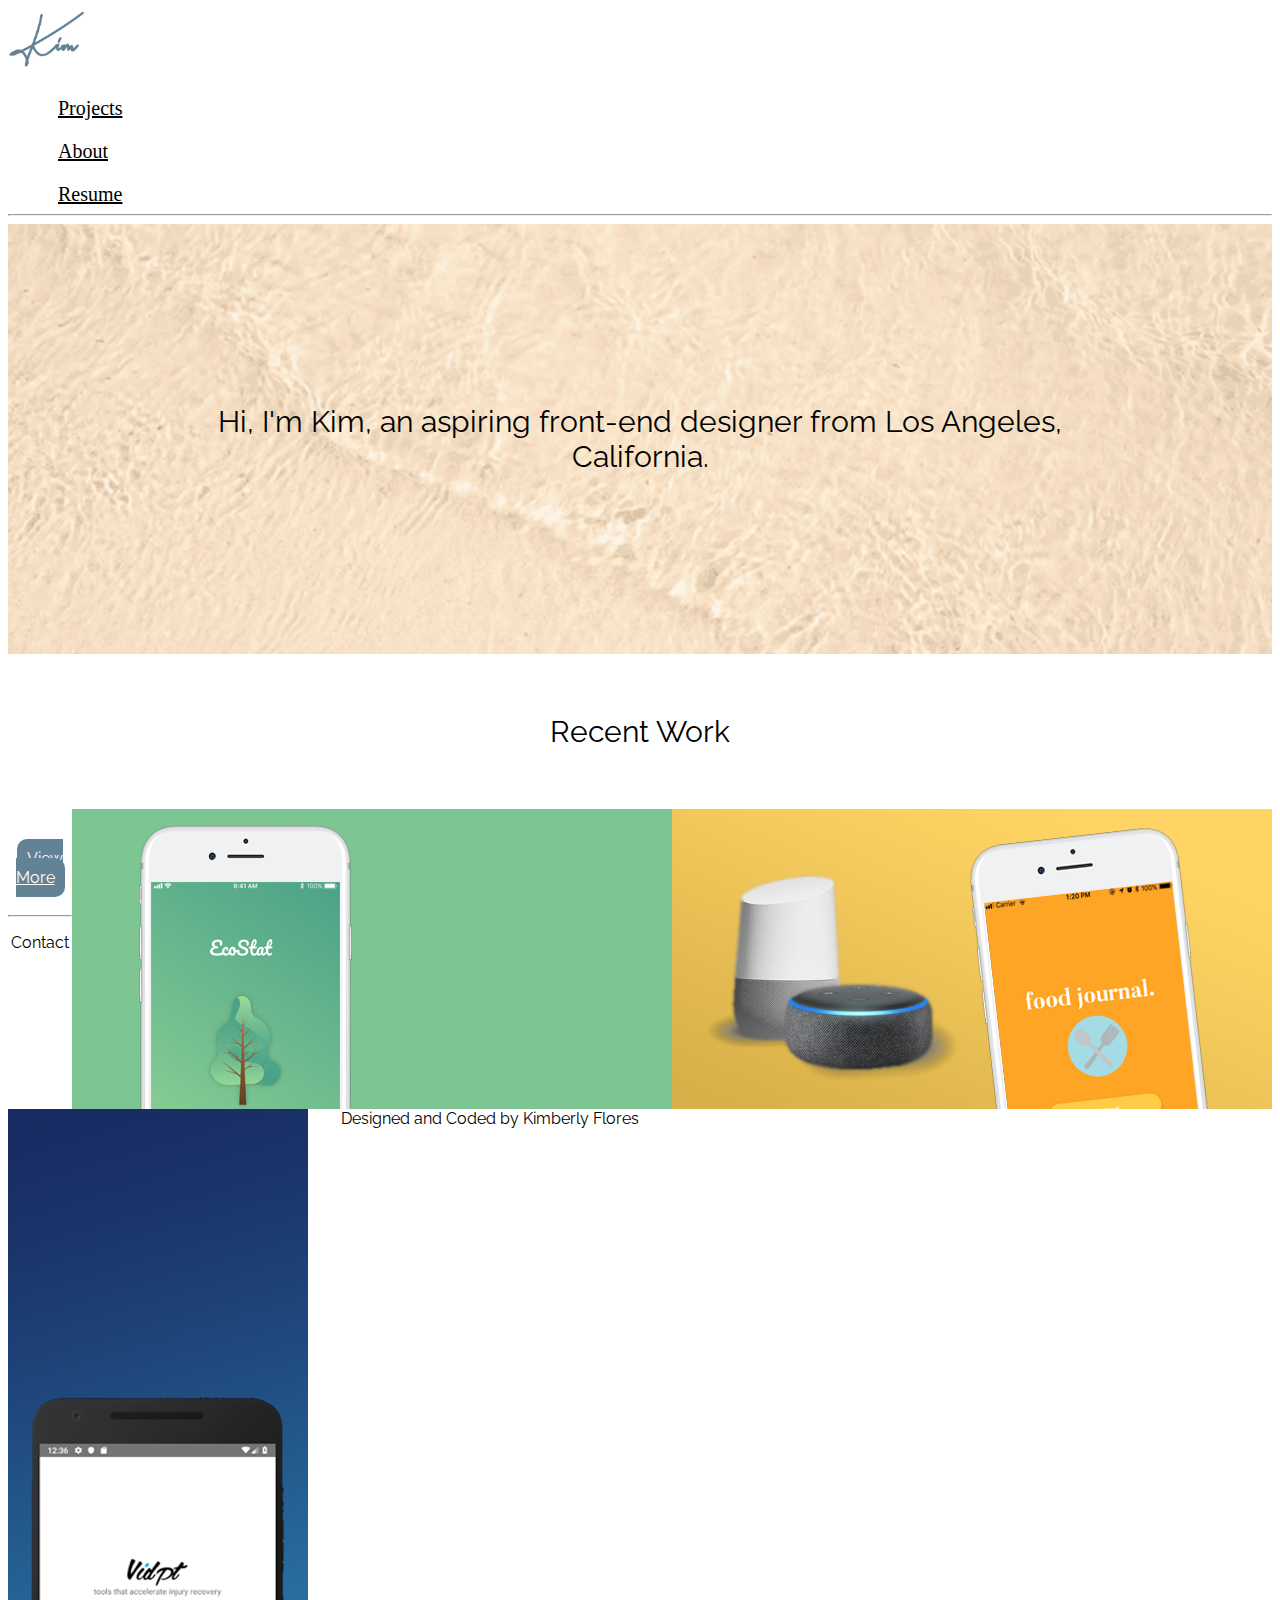
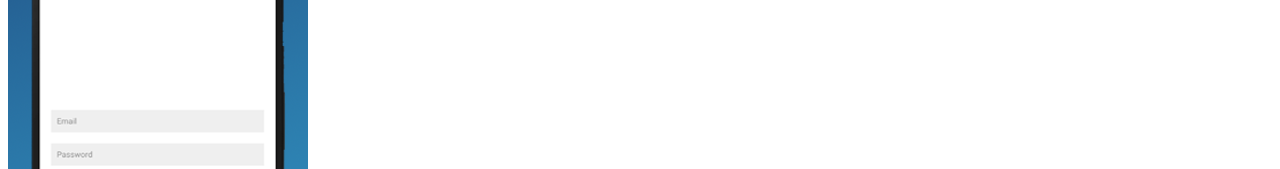
==== index.html @ 5ab600ab "ecostat images added" ====
<!DOCTYPE html>
<html>

  <head>
    <meta charset="utf-8">
    <meta name="author" content="Kimberly Flores">
    <meta name="description" content="A design portfolio">
    <link rel="stylesheet" type="text/css" href="test.css" />

    <!--icons-->
    <link rel="stylesheet" href="https://use.fontawesome.com/releases/v5.8.1/css/all.css" integrity="sha384-50oBUHEmvpQ+1lW4y57PTFmhCaXp0ML5d60M1M7uH2+nqUivzIebhndOJK28anvf" crossorigin="anonymous">

    <link rel="shortcut icon" href="assests\icon.ico" type="image/x-icon" />

     <!--BootStrap-->
     <meta name="viewport" content="width=device-width, initial-scale=1">
     <link rel="stylesheet" href="https://stackpath.bootstrapcdn.com/bootstrap/4.1.3/css/bootstrap.min.css" integrity="sha384-MCw98/SFnGE8fJT3GXwEOngsV7Zt27NXFoaoApmYm81iuXoPkFOJwJ8ERdknLPMO" crossorigin="anonymous">

     <script src="https://code.jquery.com/jquery-3.3.1.slim.min.js" integrity="sha384-q8i/X+965DzO0rT7abK41JStQIAqVgRVzpbzo5smXKp4YfRvH+8abtTE1Pi6jizo" crossorigin="anonymous"></script>
     <script src="https://cdnjs.cloudflare.com/ajax/libs/popper.js/1.14.3/umd/popper.min.js" integrity="sha384-ZMP7rVo3mIykV+2+9J3UJ46jBk0WLaUAdn689aCwoqbBJiSnjAK/l8WvCWPIPm49" crossorigin="anonymous"></script>
     <script src="https://stackpath.bootstrapcdn.com/bootstrap/4.1.3/js/bootstrap.min.js" integrity="sha384-ChfqqxuZUCnJSK3+MXmPNIyE6ZbWh2IMqE241rYiqJxyMiZ6OW/JmZQ5stwEULTy" crossorigin="anonymous"></script>

     <!--End BootStrap-->

     <script src="test.js"></script>

     <!--fonts-->
     <link href="https://fonts.googleapis.com/css?family=Raleway&display=swap" rel="stylesheet">

    <title>Kimberly Flores</title>
  </head>

  <!--small screen-->
    <nav class="navigation-bar" id="navigation-small">
      <div class="container-fluid">
          <div class="row">
            <div class="col">
              <a href="index.html"><img src="logo.png" height="65"></a>
            </div>

  <!--https://www.w3schools.com/howto/howto_js_dropdown.asp-->
            <div class="dropdown">
            <i class="fas fa-bars dropbtn" id="menu" onclick="myFunction()"></i>
            <div id="myDropdown" class="dropdown-content">
              <a href="projects.html">Projects</a>
              <a href="test.html">About</a>
              <a href="assests\Resume2019.pdf">Resume</a>
            </div>
          </div>


          </div>
      </div>
    </nav>

<!--tablet laptop-->
    <nav class="navigation-bar" class="tablap-nav" id="homepage">
      <div class="container-fluid">
        <div class="row ">
          <div class="col-6 ">
            <a href="index.html"><img src="logo.png" height="65"></a>
          </div>
          <div class="col-2 links">
            <a href="projects.html" class="link">Projects</a>
          </div>
          <div class="col-2 links">
            <a href="test.html" class="link">About</a>
          </div>
          <div class="col-2 links">
            <a href="assests\Resume2019.pdf" class="link">Resume</a>
        </div>
      </div>
      <hr>
    </nav>


<!--small screen-->
  <body>
      <div class="container-fluid" id="body">
        <div class="row" id=Introduction>
          <div class="column-1">
            <p>Hi, I'm Kim, an aspiring front-end designer from Los Angeles, California.</p>
          </div>
        </div>

        <div class="row">
          <div class="column-1">
            <p class="recent">Recent Work</p>
          </div>
        </div>

      <!--food journal-->
      <div class="row">
        <div class="column-1">
          <center>
          <a href="workpages/foodjournal.html"><img src="assests/foodjournal.png" height="300" ></a>
          </center>
        </div>
        <div class="column-1 project">
          <center><p class="title">Food Journal</p><p class="role">App Design, Assistive Device Coding</p></center>
        </div>
      </div>
      <!--vidpt-->
      <div class="row">
        <div class="column-1">
          <center>
          <img src="assests/vidpt.png" height="300" >
          </center>
        </div>
        <div class="column-1 project">
          <center><p class="title">VidPT</p><p class="role">App Design and Development</p></center>
        </div>
      </div>
      <!--ecostat-->
      <div class="row">
        <div class="column-1">
          <center>
          <img src="assests/ecostat.png" height="300" >
        </center>
        </div>
        <div class="column-1 project">
          <center><p class="title">Eco Stat</p><p class="role">User Experience Research</p></center>
        </div>
      </div>

  <!--view more button-->
    <div id="viewsmall">
      <div class="row">
        <div class="column-1 view">
          <center><a href="projects.html" class="view-more">View More</a></center>
        </div>
      </div>
      <hr>
    </div>
    </div>



  <!--tablet and laptop size-->

    <div class="container-fluid" id="tablap">
      <div class="row" id=Introduction>
        <div class="col-12">
          <p>Hi, I'm Kim, an aspiring front-end designer from Los Angeles, California.</p>
        </div>
      </div>

      <div class="row">
        <div class="col-12">
          <center><p class="recent">Recent Work</p></center>
        </div>
      </div>

      <center>
      <div class="row">
        <div class="col-7 leftproj">
          <a href="workpages/foodjournal.html"><img class="fj img-fluid"src="assests/foodjournalbanner.png" align="right"></a>
          <a href="workpages/ecostat.html"><img class="img-fluid" src="assests/ecostatbanner.png" align="right"></a>
        </div>
        <div class="col-5">
          <a href="workpages/vidpt.html"><img class="img-fluid" src="assests/vidptbanner.png" align="left"></a>
        </div>
      </div>
    </center>
    </div>

    <div id="viewtablap">
    <div class="row view">
      <div class="col-12">
        <center><a href="projects.html" class="view-more">View More</a></center>
      </div>
    </div>

    <hr>
  </div>
  </body>

<!--contact info-->
  <footer>
    <div class="container-fluid" id="footer">
      <p id="contact">Contact</p>
      <!--icons-->
      <i class="fas fa-envelope fa-lg"></i>
      <a href="https://www.linkedin.com/in/kimberly-m-flores/"><i class="fab fa-linkedin fa-lg" ></i></a>
      <a href="https://github.com/kimberlyflrs"><i class="fab fa-github fa-lg" ></i></a>
      <p>Designed and Coded by Kimberly Flores</p>
  </div>
  </footer>

<!--have a scroll to the top button-->
</html>
---- test.css ----
@media (max-width: 575.98px) {
  .column-1{
    width: 100%
  }
  #about_pic{
    height: auto;
    width: 100%;
    max-width: 400px;

  }
  #footer, #body{
    text-align: center;
  }
  #tablap, #aboutpage, #homepage, #viewtablap, #tablapsize{
    display:none;
  }
  #menu{
    font-size: 35px;
  }

  #navigation-small{
    top: 0;
    background-color: rgba(255, 255, 255, 0.8);

  }

  i{
    color: #957362;
    padding: 10px;
  }

  /* Dropdown Button */
  .dropbtn {
    color: #957362;
    padding: 16px;
    cursor: pointer;
  }


  /* The container <div> - needed to position the dropdown content */
  .dropdown {
    position: relative;
    display: inline-block;
    float: right;
  }

  /* Dropdown Content (Hidden by Default) */
  .dropdown-content {
    display: none;
    position: absolute;
    background-color: #f1f1f1;
    min-width: 160px;
    box-shadow: 0px 8px 16px 0px rgba(0,0,0,0.2);
    right: 0;
    z-index: 1;
  }

  /* Links inside the dropdown */
  .dropdown-content a {
    color: black;
    padding: 12px 16px;
    text-decoration: none;
    display: block;
  }

  /* Change color of dropdown links on hover */
  /*.dropdown-content a:hover {background-color: #ddd}*/

  /* Show the dropdown menu (use JS to add this class to the .dropdown-content container when the user clicks on the dropdown button) */
  .show {display:block;}

  #banner{
    text-align: center;
    padding: 100px;
    font-size: 30px;
    background-image:url(assests/fjbanner.png);
    background-position: center;
    background-repeat: no-repeat;
    background-size:cover;
    font-family: 'Raleway', sans-serif;
  }

    #Introduction{
      text-align: center;
      padding: 100px;
      font-size: 30px;
      background-image:url(sand.gif);
      background-repeat: no-repeat;
      background-size:cover;
      font-family: 'Raleway', sans-serif;
    }

    .project{
      font-size: 20px;
      padding-bottom: 30px;
    }

    .title{
      font-size:20px;
      font-family: 'Raleway', sans-serif;
      padding-top: 5px;
    }

    .role{
      font-size: 15px;
    }

    p, .view-more, .recent, .role, #project_title {
      font-family: 'Raleway', sans-serif;
    }

    .view-more{
      background-color: #628395;
      border-radius: 10px;
      color: white;
      padding: 10px;
    }

  .recent{
    font-size: 25px;
    padding-left: 10px;
  }

  #contact{
    font-size: 20px;
  }

  #tester{ /*check what this is*/
    text-align: center;
    padding: 14px 16px;
  }

/*project info*/
  .bg{
    background-color: #fafcff;
  }

  #smallfj{
    padding:0px 25px;
  }

  #project_title{
    font-size: 30px;
  }

  #summary{
    font-style: italic;
    font-size: 20px;
  }

  .bold{
    font-weight: bold;
  }

  .proj-img{
    height: 200px;
    display: block;
    margin-left: auto;
    margin-right: auto;
  }

}



/*767.98*/
@media (min-width: 575.99px) {
  #about_pic{
    height: auto;
    width: 100%;
    max-width: 400px;
  }

  #footer,h1,h3,h4, #tablap-nav{
    text-align: center;
  }

  #menu, #body, #navigation-small, #viewsmall, #smallbody{
    display: none;
  }

  i{
    color: #957362;
    padding: 10px;
  }

  #aboutpage{
    padding-bottom: 40px;
  }
.links{
  padding-top: 20px;
}
  .about{
    padding: 50px;
  }

  a.link, .recent{
    padding-left: 50px;
    font-size: 20px;
    color: black;
  }



  #Introduction{
    text-align: center;
    padding: 150px;
    font-size: 30px;
    background-image:url(sand.gif);
    background-repeat: no-repeat;
    background-size:cover;
    font-family: 'Raleway', sans-serif;
  }

  #banner{
    text-align: center;
    padding: 150px;
    font-size: 30px;
    background-image:url(assests/fjbanner.png);
    background-position: center;
    background-repeat: no-repeat;
    background-size:cover;
    font-family: 'Raleway', sans-serif;
  }

.fj{
  padding-bottom: 60px;
}

.recent{
  font-size: 30px;
  font-family: 'Raleway', sans-serif;
  padding:30px;
}

.leftproj{
  padding-left: 20px;
}

.view-more{
  background-color: #628395;
  border-radius: 10px;
  color: white;
  padding: 10px;
}

.view{
  padding-top: 40px;
  padding-bottom: 20px;
}

.title{
  font-size:20px;
  font-family: 'Raleway', sans-serif;
  padding-top: 5px;
}

.role{
  font-size: 15px;
}

p, .view-more, .recent, .role {
  font-family: 'Raleway', sans-serif;
}

img.proimg:hover {
  opacity: 0.5;
  filter: alpha(opacity=50); /* For IE8 and earlier */
}

/*project info*/
  .bg{
    background-color: #fafcff;
  }

  #smallfj{
    padding:0px 120px;
  }

  #project_title{
    font-size: 30px;
  }

  #summary{
    font-style: italic;
    font-size: 20px;
  }

  .bold{
    font-weight: bold;
  }

  .proj-img{
    height: 500px;
    display: block;
    margin-left: auto;
    margin-right: auto;
    padding-bottom: 40px;
  }

}

/*
@media (min-width: 991.98px) {
  .column-1, .column-2{
    width: 50%
  }
  #about_pic{
    height: auto;
    width: 100%;
    max-width: 400px;
  }
}


@media (min-width: 1199.98px) {
  .column-1, .column-2{
    width: 50%
  }
}
*/
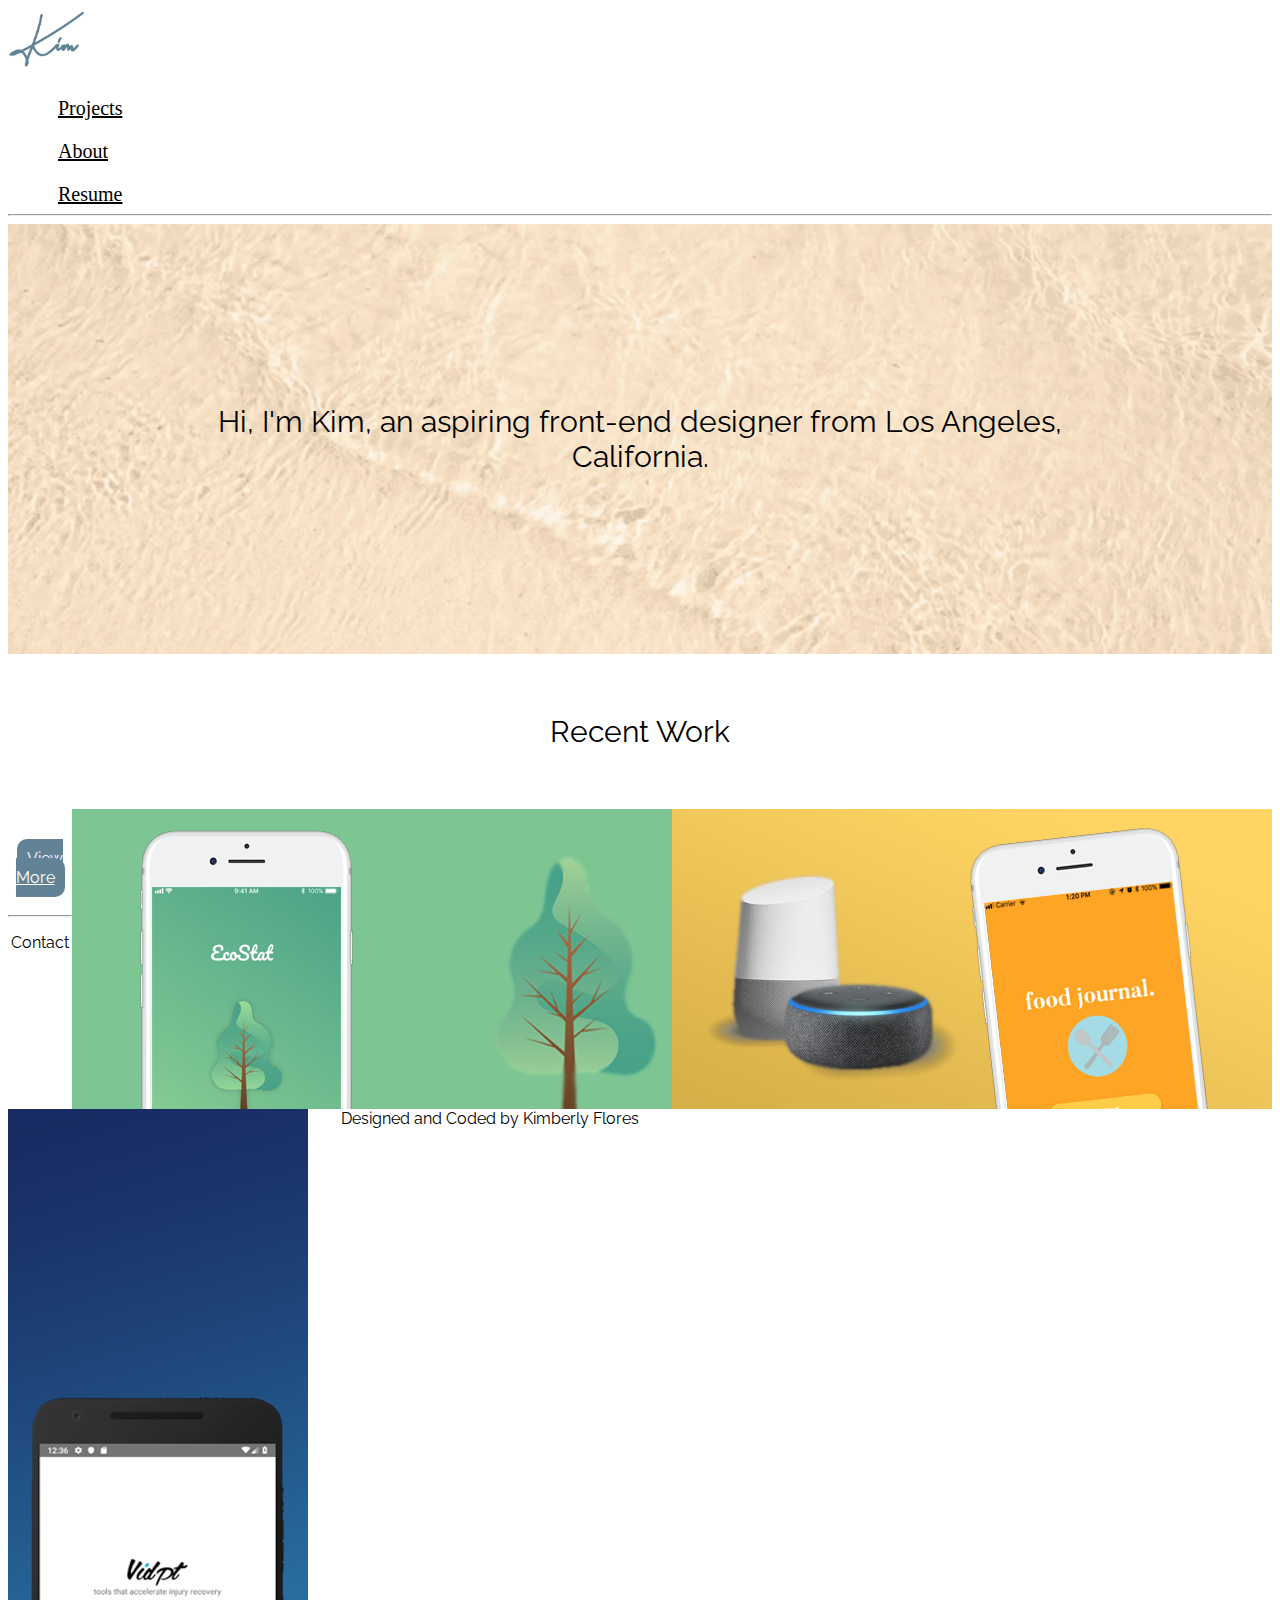
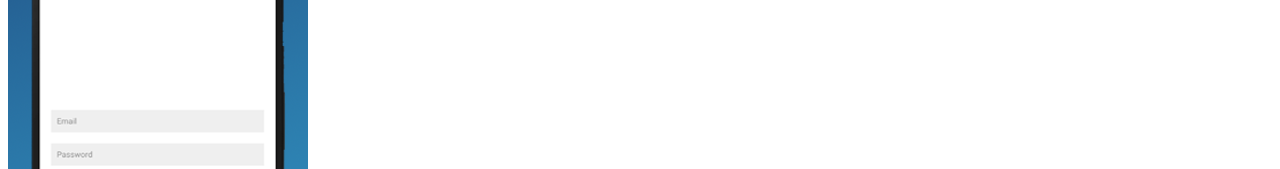
==== commit 43846cb7: "updated links" ====
--- a/index.html
+++ b/index.html
@@ -104,7 +104,7 @@
       <div class="row">
         <div class="column-1">
           <center>
-          <img src="assests/vidpt.png" height="300" >
+          <a href="workpages/vidpt.html"><img src="assests/vidpt.png" height="300" ></a>
           </center>
         </div>
         <div class="column-1 project">
@@ -115,7 +115,7 @@
       <div class="row">
         <div class="column-1">
           <center>
-          <img src="assests/ecostat.png" height="300" >
+          <a href="workpages/ecostat.html"><img src="assests/ecostat.png" height="300" ></a>
         </center>
         </div>
         <div class="column-1 project">
--- a/test.css
+++ b/test.css
@@ -1,3 +1,10 @@
+#left{
+  align:left
+}
+
+#right{
+  align:right;
+}
 
 @media (max-width: 575.98px) {
   .column-1{
@@ -81,6 +88,28 @@
     font-family: 'Raleway', sans-serif;
   }
 
+  #esbanner{
+    text-align: center;
+    padding: 100px;
+    font-size: 30px;
+    background-image:url(assests/esbanner.png);
+    background-position: center;
+    background-repeat: no-repeat;
+    background-size:cover;
+    font-family: 'Raleway', sans-serif;
+  }
+
+  #vidbanner{
+    text-align: center;
+    padding: 100px;
+    font-size: 30px;
+    background-image:url(assests/vidptbanner1.png);
+    background-position: center;
+    background-repeat: no-repeat;
+    background-size:cover;
+    font-family: 'Raleway', sans-serif;
+  }
+
     #Introduction{
       text-align: center;
       padding: 100px;
@@ -136,7 +165,7 @@
     background-color: #fafcff;
   }
 
-  #smallfj{
+  #smallfj, #smalles, #smallvid{
     padding:0px 25px;
   }
 
@@ -224,6 +253,28 @@
     font-family: 'Raleway', sans-serif;
   }
 
+  #esbanner{
+    text-align: center;
+    padding: 150px;
+    font-size: 30px;
+    background-image:url(assests/esbanner.png);
+    background-position: center;
+    background-repeat: no-repeat;
+    background-size:cover;
+    font-family: 'Raleway', sans-serif;
+  }
+
+  #vidbanner{
+    text-align: center;
+    padding: 100px;
+    font-size: 30px;
+    background-image:url(assests/vidptbanner1.png);
+    background-position: center;
+    background-repeat: no-repeat;
+    background-size:cover;
+    font-family: 'Raleway', sans-serif;
+  }
+
 .fj{
   padding-bottom: 60px;
 }
@@ -274,7 +325,7 @@
     background-color: #fafcff;
   }
 
-  #smallfj{
+  #smallfj, #smalles, #smallvid{
     padding:0px 120px;
   }
 
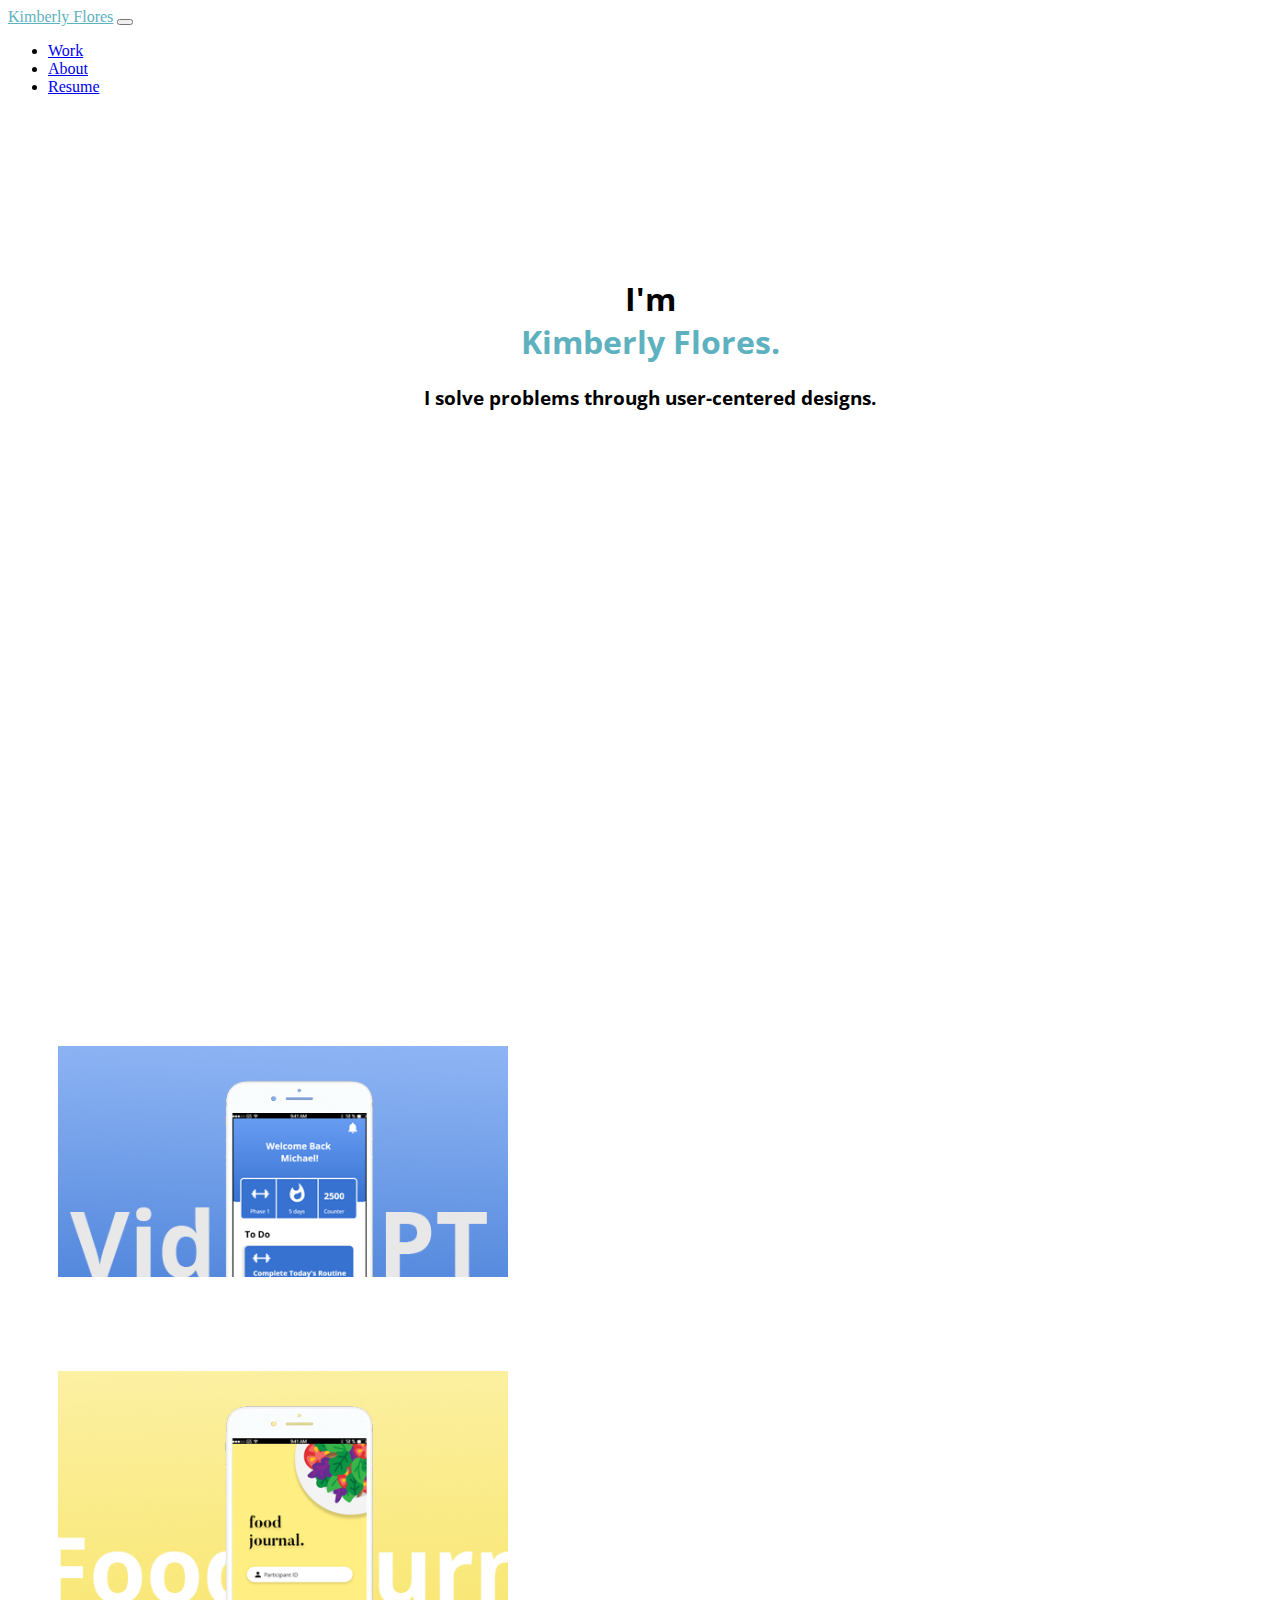
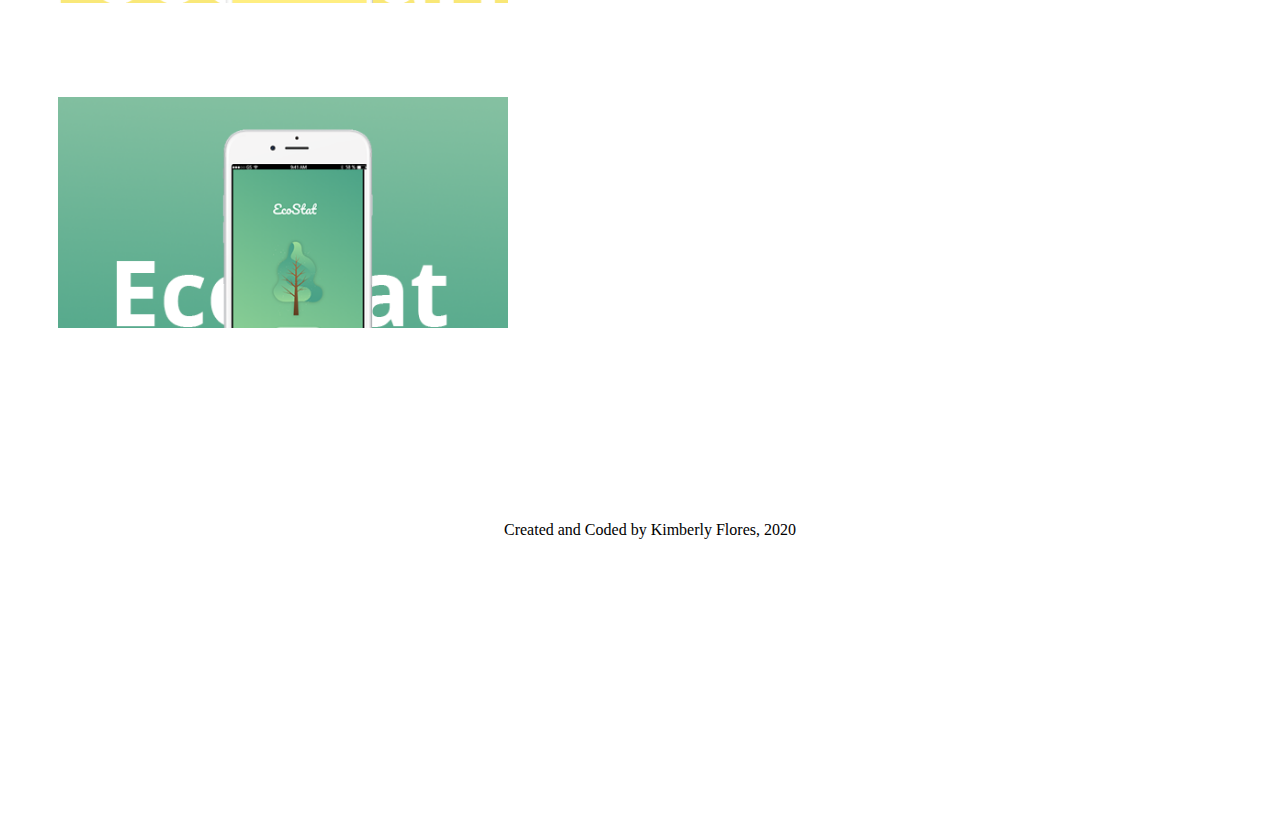
==== commit 0772f114: "revamp website" ====
--- a/index.html
+++ b/index.html
@@ -2,190 +2,95 @@
 <html>
 
   <head>
+    <title>Kimberly Flores | UX</title>
     <meta charset="utf-8">
     <meta name="author" content="Kimberly Flores">
     <meta name="description" content="A design portfolio">
-    <link rel="stylesheet" type="text/css" href="test.css" />
+    <meta name="keywords" content="HTML, CSS, UX, UI, JavaScript, User Experience, User Interface">
+
+    <!--CSS-->
+    <link rel="stylesheet" type="text/css" href="site.css" />
 
     <!--icons-->
     <link rel="stylesheet" href="https://use.fontawesome.com/releases/v5.8.1/css/all.css" integrity="sha384-50oBUHEmvpQ+1lW4y57PTFmhCaXp0ML5d60M1M7uH2+nqUivzIebhndOJK28anvf" crossorigin="anonymous">
-
-    <link rel="shortcut icon" href="assests\icon.ico" type="image/x-icon" />
+    <link rel="stylesheet" href="http://www.w3schools.com/lib/w3.css">
 
      <!--BootStrap-->
      <meta name="viewport" content="width=device-width, initial-scale=1">
      <link rel="stylesheet" href="https://stackpath.bootstrapcdn.com/bootstrap/4.1.3/css/bootstrap.min.css" integrity="sha384-MCw98/SFnGE8fJT3GXwEOngsV7Zt27NXFoaoApmYm81iuXoPkFOJwJ8ERdknLPMO" crossorigin="anonymous">
-
      <script src="https://code.jquery.com/jquery-3.3.1.slim.min.js" integrity="sha384-q8i/X+965DzO0rT7abK41JStQIAqVgRVzpbzo5smXKp4YfRvH+8abtTE1Pi6jizo" crossorigin="anonymous"></script>
      <script src="https://cdnjs.cloudflare.com/ajax/libs/popper.js/1.14.3/umd/popper.min.js" integrity="sha384-ZMP7rVo3mIykV+2+9J3UJ46jBk0WLaUAdn689aCwoqbBJiSnjAK/l8WvCWPIPm49" crossorigin="anonymous"></script>
      <script src="https://stackpath.bootstrapcdn.com/bootstrap/4.1.3/js/bootstrap.min.js" integrity="sha384-ChfqqxuZUCnJSK3+MXmPNIyE6ZbWh2IMqE241rYiqJxyMiZ6OW/JmZQ5stwEULTy" crossorigin="anonymous"></script>
+     <!--fonts-->
+     <link href="https://fonts.googleapis.com/css?family=Open+Sans&display=swap" rel="stylesheet">
 
-     <!--End BootStrap-->
-
-     <script src="test.js"></script>
-
-     <!--fonts-->
-     <link href="https://fonts.googleapis.com/css?family=Raleway&display=swap" rel="stylesheet">
-
-    <title>Kimberly Flores</title>
+    <script src="effects.js"></script>
   </head>
 
-  <!--small screen-->
-    <nav class="navigation-bar" id="navigation-small">
+<body>
+  <script>document.body.className += ' fade-out';</script>
+  <!--navigation bar-->
+    <nav class="navbar sticky-top navbar-custom navbar-expand-lg navbar-light bg-light">
       <div class="container-fluid">
-          <div class="row">
-            <div class="col">
-              <a href="index.html"><img src="logo.png" height="65"></a>
-            </div>
-
-  <!--https://www.w3schools.com/howto/howto_js_dropdown.asp-->
-            <div class="dropdown">
-            <i class="fas fa-bars dropbtn" id="menu" onclick="myFunction()"></i>
-            <div id="myDropdown" class="dropdown-content">
-              <a href="projects.html">Projects</a>
-              <a href="test.html">About</a>
-              <a href="assests\Resume2019.pdf">Resume</a>
-            </div>
-          </div>
+      <a class="blue" href='#'>Kimberly Flores</a>
+      <button class="navbar-toggler" data-toggle="collapse" data-target="#navbarMenu">
+          <span><i class="fas fa-bars"></i></span>
+      </button>
+      <div class="collapse navbar-collapse" id="navbarMenu">
+      <ul class="navbar-nav ml-auto">
+        <li class="nav-item">
+          <a class="nav-link active" href="#">Work</a>
+        </li>
+        <li class="nav-item">
+          <a class="nav-link" href="about.html">About</a>
+        </li>
+        <li class="nav-item">
+          <a class="nav-link" href="#">Resume</a>
+        </li>
+      </ul>
+    </div>
+    </div>
+  </nav>
 
 
-          </div>
-      </div>
-    </nav>
-
-<!--tablet laptop-->
-    <nav class="navigation-bar" class="tablap-nav" id="homepage">
-      <div class="container-fluid">
-        <div class="row ">
-          <div class="col-6 ">
-            <a href="index.html"><img src="logo.png" height="65"></a>
-          </div>
-          <div class="col-2 links">
-            <a href="projects.html" class="link">Projects</a>
-          </div>
-          <div class="col-2 links">
-            <a href="test.html" class="link">About</a>
-          </div>
-          <div class="col-2 links">
-            <a href="assests\Resume2019.pdf" class="link">Resume</a>
-        </div>
-      </div>
-      <hr>
-    </nav>
+<!--banner-->
+<div>
+  <div class="container-fluid home">
+    <div class="banner">
+    <center><h1>I'm <div class="blue">Kimberly Flores.</div></h1>
+    <h3>I solve problems through user-centered designs.</h3>
+    <a href="#portfolio-links">
+      <i class="fas fa-angle-down w3-xxlarge"></i>
+    </a></center>
+  </div>
+</div>
+</div>
 
 
-<!--small screen-->
-  <body>
-      <div class="container-fluid" id="body">
-        <div class="row" id=Introduction>
-          <div class="column-1">
-            <p>Hi, I'm Kim, an aspiring front-end designer from Los Angeles, California.</p>
-          </div>
-        </div>
-
-        <div class="row">
-          <div class="column-1">
-            <p class="recent">Recent Work</p>
-          </div>
-        </div>
-
-      <!--food journal-->
-      <div class="row">
-        <div class="column-1">
-          <center>
-          <a href="workpages/foodjournal.html"><img src="assests/foodjournal.png" height="300" ></a>
-          </center>
-        </div>
-        <div class="column-1 project">
-          <center><p class="title">Food Journal</p><p class="role">App Design, Assistive Device Coding</p></center>
-        </div>
-      </div>
-      <!--vidpt-->
-      <div class="row">
-        <div class="column-1">
-          <center>
-          <a href="workpages/vidpt.html"><img src="assests/vidpt.png" height="300" ></a>
-          </center>
-        </div>
-        <div class="column-1 project">
-          <center><p class="title">VidPT</p><p class="role">App Design and Development</p></center>
-        </div>
-      </div>
-      <!--ecostat-->
-      <div class="row">
-        <div class="column-1">
-          <center>
-          <a href="workpages/ecostat.html"><img src="assests/ecostat.png" height="300" ></a>
-        </center>
-        </div>
-        <div class="column-1 project">
-          <center><p class="title">Eco Stat</p><p class="role">User Experience Research</p></center>
-        </div>
-      </div>
-
-  <!--view more button-->
-    <div id="viewsmall">
-      <div class="row">
-        <div class="column-1 view">
-          <center><a href="projects.html" class="view-more">View More</a></center>
-        </div>
-      </div>
-      <hr>
-    </div>
+<!--portfolio-->
+<div>
+<div class="container" id="portfolio-links">
+  <div class="row">
+    <div class="col-lg-6 col-md-6 col-sm-12 col-xs-12">
+      <a href="vidpt.html"><img src="assests/vidpt-banner.png" class="hoverimg"></a>
     </div>
 
+    <div class="col-lg-6 col-md-6 col-sm-12 col-xs-12">
+      <a href="#"><img src="assests/food-journal-banner.png" class="hoverimg"></a>
+    </div>
+
+    <div class="col-lg-6 col-md-6 col-sm-12 col-xs-12">
+      <a href="#"><img src="assests/ecostat-banner.png" class="hoverimg"></a>
+    </div>
+
+  </div>
+</div>
+</div>
+
+</body>
 
 
-  <!--tablet and laptop size-->
-
-    <div class="container-fluid" id="tablap">
-      <div class="row" id=Introduction>
-        <div class="col-12">
-          <p>Hi, I'm Kim, an aspiring front-end designer from Los Angeles, California.</p>
-        </div>
-      </div>
-
-      <div class="row">
-        <div class="col-12">
-          <center><p class="recent">Recent Work</p></center>
-        </div>
-      </div>
-
-      <center>
-      <div class="row">
-        <div class="col-7 leftproj">
-          <a href="workpages/foodjournal.html"><img class="fj img-fluid"src="assests/foodjournalbanner.png" align="right"></a>
-          <a href="workpages/ecostat.html"><img class="img-fluid" src="assests/ecostatbanner.png" align="right"></a>
-        </div>
-        <div class="col-5">
-          <a href="workpages/vidpt.html"><img class="img-fluid" src="assests/vidptbanner.png" align="left"></a>
-        </div>
-      </div>
-    </center>
-    </div>
-
-    <div id="viewtablap">
-    <div class="row view">
-      <div class="col-12">
-        <center><a href="projects.html" class="view-more">View More</a></center>
-      </div>
-    </div>
-
-    <hr>
-  </div>
-  </body>
-
-<!--contact info-->
-  <footer>
-    <div class="container-fluid" id="footer">
-      <p id="contact">Contact</p>
-      <!--icons-->
-      <i class="fas fa-envelope fa-lg"></i>
-      <a href="https://www.linkedin.com/in/kimberly-m-flores/"><i class="fab fa-linkedin fa-lg" ></i></a>
-      <a href="https://github.com/kimberlyflrs"><i class="fab fa-github fa-lg" ></i></a>
-      <p>Designed and Coded by Kimberly Flores</p>
-  </div>
-  </footer>
-
-<!--have a scroll to the top button-->
+<footer class="footer">
+  <center>Created and Coded by Kimberly Flores, 2020</center>
+</footer>
 </html>
--- a/site.css
+++ b/site.css
@@ -0,0 +1,110 @@
+/*document*/
+html {
+  scroll-behavior: smooth;
+}
+
+body {
+    opacity: 1;
+    transition: 1s opacity;
+}
+body.fade-out {
+    opacity: 0;
+    transition: none;
+}
+
+.row{
+  padding: 5px 50px;
+}
+
+
+/*text*/
+h1,h2,h3,h4,h6,p{
+  font-family: 'Open Sans', sans-serif !important;
+}
+
+.bold{
+  font-weight: bold;
+}
+
+.gray{
+  color: #999999;
+}
+
+h4{
+  padding-top: 5px;
+}
+
+/*home page*/
+.banner{
+  height: 100%;
+}
+
+
+.home{
+  text-align: left;
+  min-height: 65vh;
+  width: 100%;
+  padding: 16vh 20px 150px 10px;
+  color: #000000;
+}
+
+.about{
+  text-align: middle;
+  min-height: 65vh;
+  width: 100%;
+  padding: 16vh 20px 200px 10px;
+  color: #000000;
+}
+
+.casestudy{
+  text-align: left;
+  min-height: 40vh;
+  width: 100%;
+  padding: 16vh 20px 150px 10px;
+  color: #000000;
+}
+
+.footer{
+  text-align: middle;
+  min-height: 15vh;
+  width: 100%;
+  padding: 16vh 20px 150px 10px;
+  color: #000000;
+}
+
+#portfolio-links a:hover{
+  opacity: 0.5;
+}
+
+.blue, .fa-angle-down{
+  color: #5EB1BF;
+}
+
+.hoverimg {
+    width: 100%;
+    height: auto;
+    max-width: 450px;
+    padding-top: 50px;
+    padding-bottom: 40px;
+}
+
+/*vidpt*/
+
+.vpt{
+  color:#4669DB;
+}
+
+.casephoto{
+  max-width:70%;
+  height: auto;
+}
+
+.personas{
+  max-width:80%;
+  height:auto;
+}
+
+.solutionpics{
+  max-width:50%;
+  height:auto;
+}
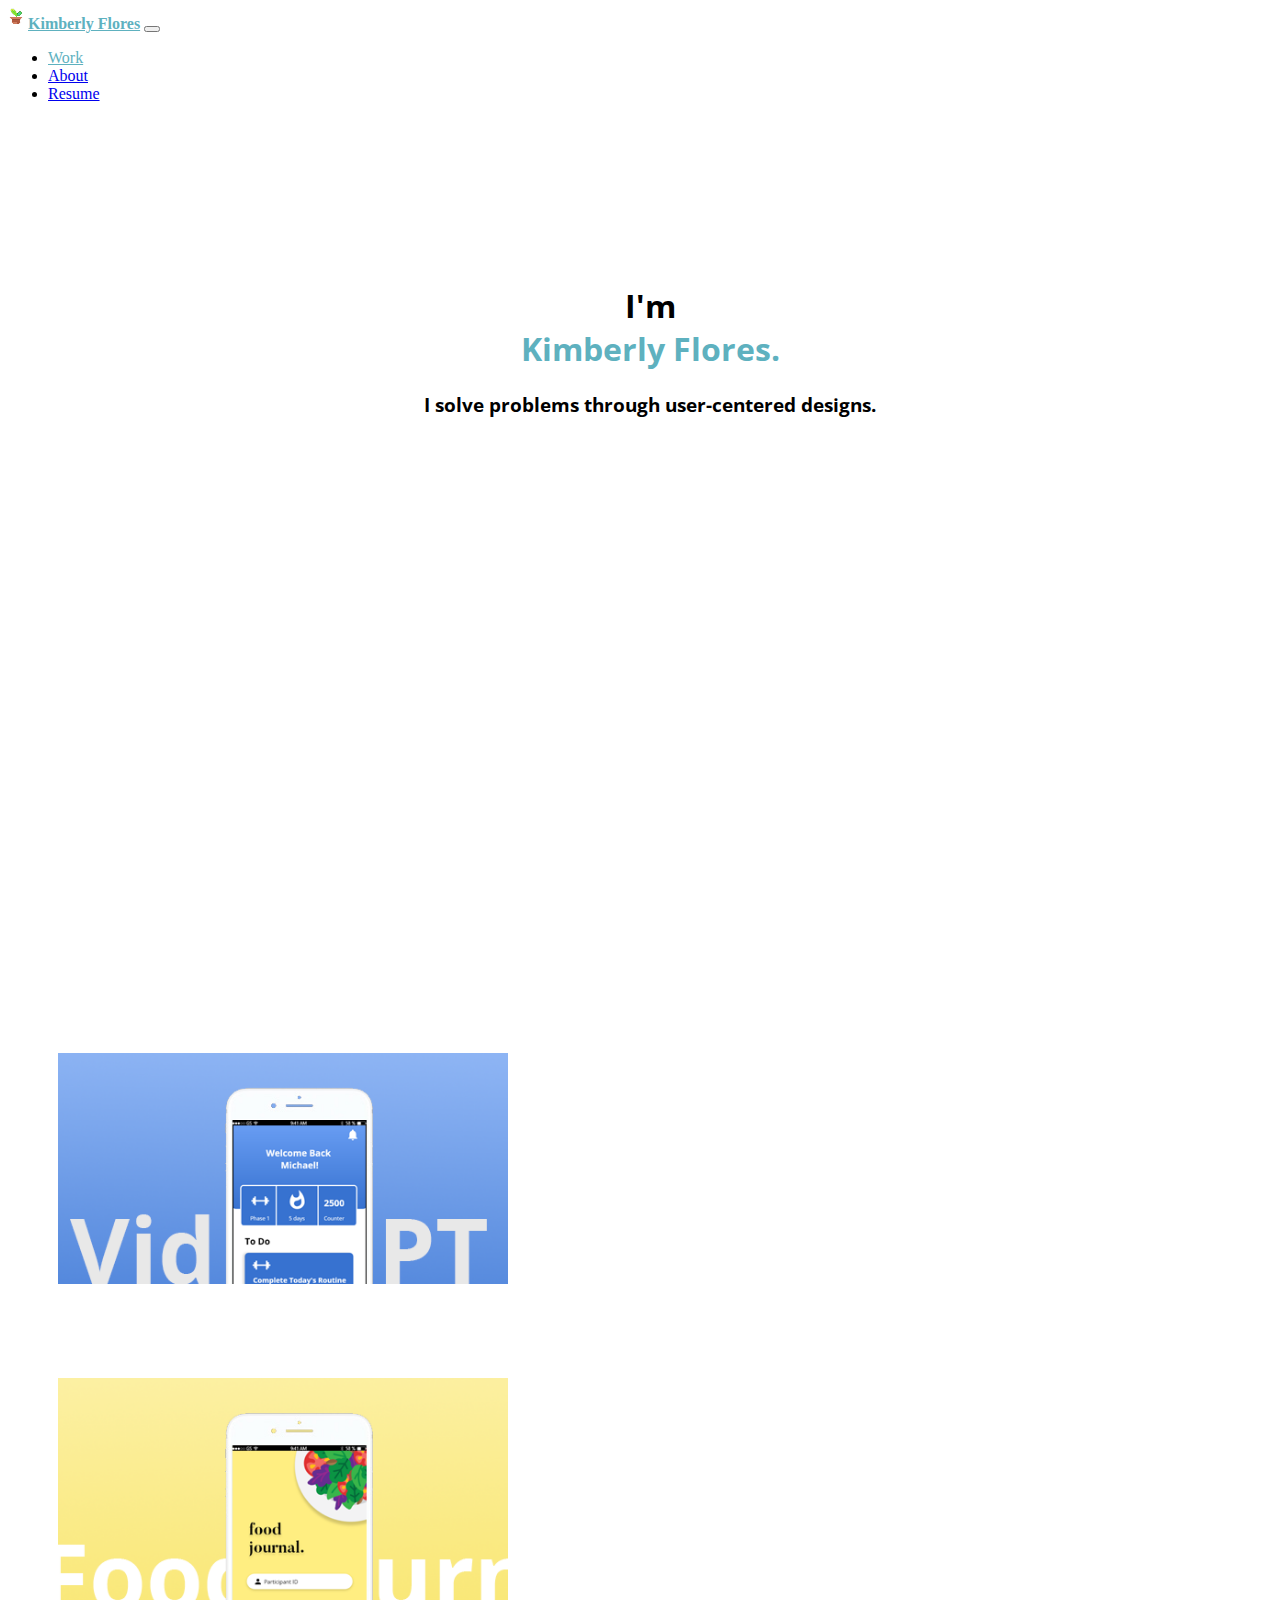
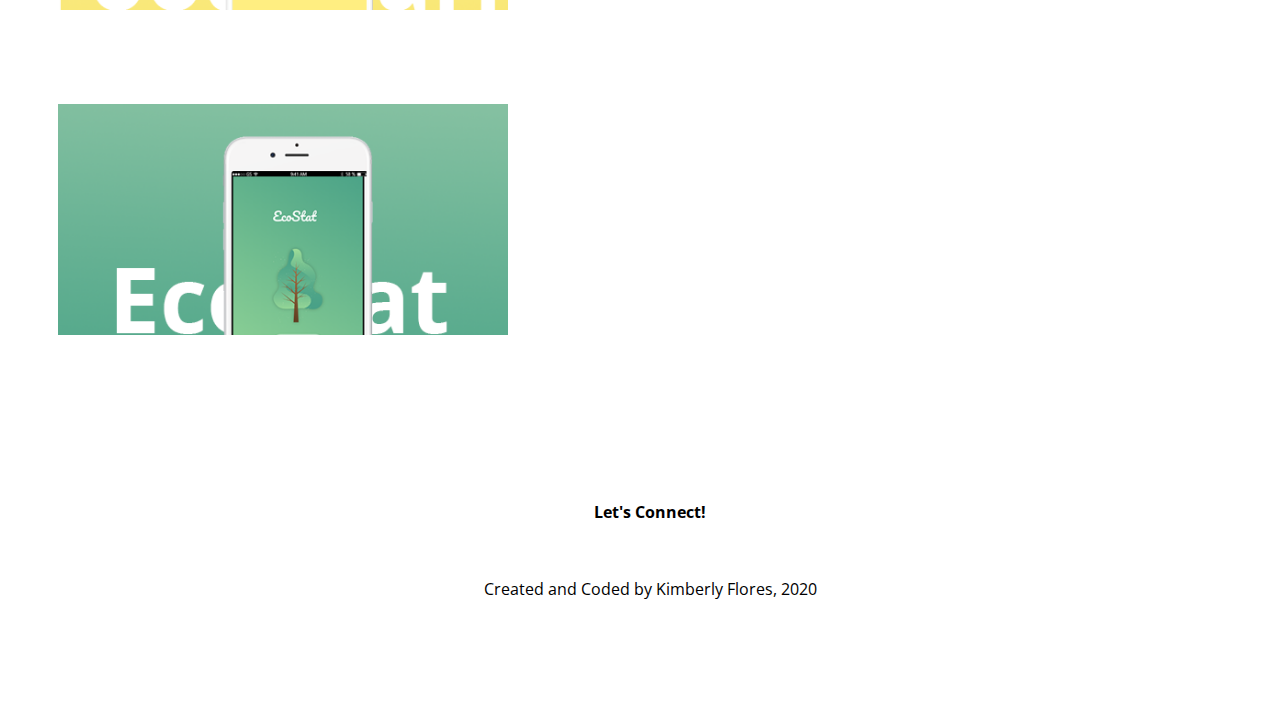
==== commit 62a84bb2: "updated case studies and images" ====
--- a/index.html
+++ b/index.html
@@ -25,39 +25,42 @@
      <link href="https://fonts.googleapis.com/css?family=Open+Sans&display=swap" rel="stylesheet">
 
     <script src="effects.js"></script>
+
+    <link rel="shortcut icon" href="plant.ico" />
   </head>
 
 <body>
   <script>document.body.className += ' fade-out';</script>
   <!--navigation bar-->
-    <nav class="navbar sticky-top navbar-custom navbar-expand-lg navbar-light bg-light">
-      <div class="container-fluid">
-      <a class="blue" href='#'>Kimberly Flores</a>
-      <button class="navbar-toggler" data-toggle="collapse" data-target="#navbarMenu">
-          <span><i class="fas fa-bars"></i></span>
-      </button>
-      <div class="collapse navbar-collapse" id="navbarMenu">
-      <ul class="navbar-nav ml-auto">
-        <li class="nav-item">
-          <a class="nav-link active" href="#">Work</a>
-        </li>
-        <li class="nav-item">
-          <a class="nav-link" href="about.html">About</a>
-        </li>
-        <li class="nav-item">
-          <a class="nav-link" href="#">Resume</a>
-        </li>
-      </ul>
-    </div>
-    </div>
-  </nav>
+  <nav class="navbar sticky-top navbar-custom navbar-expand-lg navbar-light bg-light">
+    <div class="container-fluid">
+    <img src="plant.ico" class="pad">
+    <a class="blue bold" href='index.html'>Kimberly Flores</a>
+    <button class="navbar-toggler" data-toggle="collapse" data-target="#navbarMenu">
+        <span><i class="fas fa-bars"></i></span>
+    </button>
+    <div class="collapse navbar-collapse" id="navbarMenu">
+    <ul class="navbar-nav ml-auto justify-content-end text-center">
+      <li class="nav-item">
+        <a class="nav-link blue active" href="index.html">Work</a>
+      </li>
+      <li class="nav-item">
+        <a class="nav-link" href="about.html">About</a>
+      </li>
+      <li class="nav-item">
+        <a class="nav-link" href="KimberlyFloresResume.pdf">Resume</a>
+      </li>
+    </ul>
+  </div>
+  </div>
+</nav>
 
 
 <!--banner-->
 <div>
   <div class="container-fluid home">
     <div class="banner">
-    <center><h1>I'm <div class="blue">Kimberly Flores.</div></h1>
+    <center><h1>I'm <div class="blue bold">Kimberly Flores.</div></h1>
     <h3>I solve problems through user-centered designs.</h3>
     <a href="#portfolio-links">
       <i class="fas fa-angle-down w3-xxlarge"></i>
@@ -76,11 +79,11 @@
     </div>
 
     <div class="col-lg-6 col-md-6 col-sm-12 col-xs-12">
-      <a href="#"><img src="assests/food-journal-banner.png" class="hoverimg"></a>
+      <a href="foodjournal.html"><img src="assests/food-journal-banner.png" class="hoverimg"></a>
     </div>
 
     <div class="col-lg-6 col-md-6 col-sm-12 col-xs-12">
-      <a href="#"><img src="assests/ecostat-banner.png" class="hoverimg"></a>
+      <a href="ecostat.html"><img src="assests/ecostat-banner.png" class="hoverimg"></a>
     </div>
 
   </div>
@@ -91,6 +94,12 @@
 
 
 <footer class="footer">
-  <center>Created and Coded by Kimberly Flores, 2020</center>
+<center>
+  <h4>Let's Connect!</h4>
+      <a href="mailto:kimbermf@uci.edu"><i class="fas fa-envelope w3-xxlarge"></i></a>
+      <a href="https://github.com/kimberlyflrs"><i class="fab fa-github-square w3-xxlarge"></i></a>
+      <a href="https://www.linkedin.com/in/kimberly-m-flores/"><i class="fab fa-linkedin w3-xxlarge"></i></a>
+
+  <p>Created and Coded by Kimberly Flores, 2020</p></center>
 </footer>
 </html>
--- a/site.css
+++ b/site.css
@@ -16,6 +16,9 @@
   padding: 5px 50px;
 }
 
+.pad{
+  padding-bottom: 5px;
+}
 
 /*text*/
 h1,h2,h3,h4,h6,p{
@@ -66,9 +69,9 @@
 
 .footer{
   text-align: middle;
-  min-height: 15vh;
+  min-height: 10vh;
   width: 100%;
-  padding: 16vh 20px 150px 10px;
+  padding: 10vh 20px 80px 10px;
   color: #000000;
 }
 
@@ -76,7 +79,7 @@
   opacity: 0.5;
 }
 
-.blue, .fa-angle-down{
+.blue, .fab, .fas, .material-icons{
   color: #5EB1BF;
 }
 
@@ -108,3 +111,29 @@
   max-width:50%;
   height:auto;
 }
+
+.small{
+  max-width:40%;
+  height:auto;
+}
+/*food journal*/
+.fj{
+  color:#FFAB4A;
+}
+
+/*.ecostat*/
+.es{
+  color:#49A388;
+}
+
+.aboutpic{
+  max-width:75%;
+  height:auto;
+}
+
+/*footer*/
+
+footer i{
+  padding: 0px 15px;
+  color:
+}
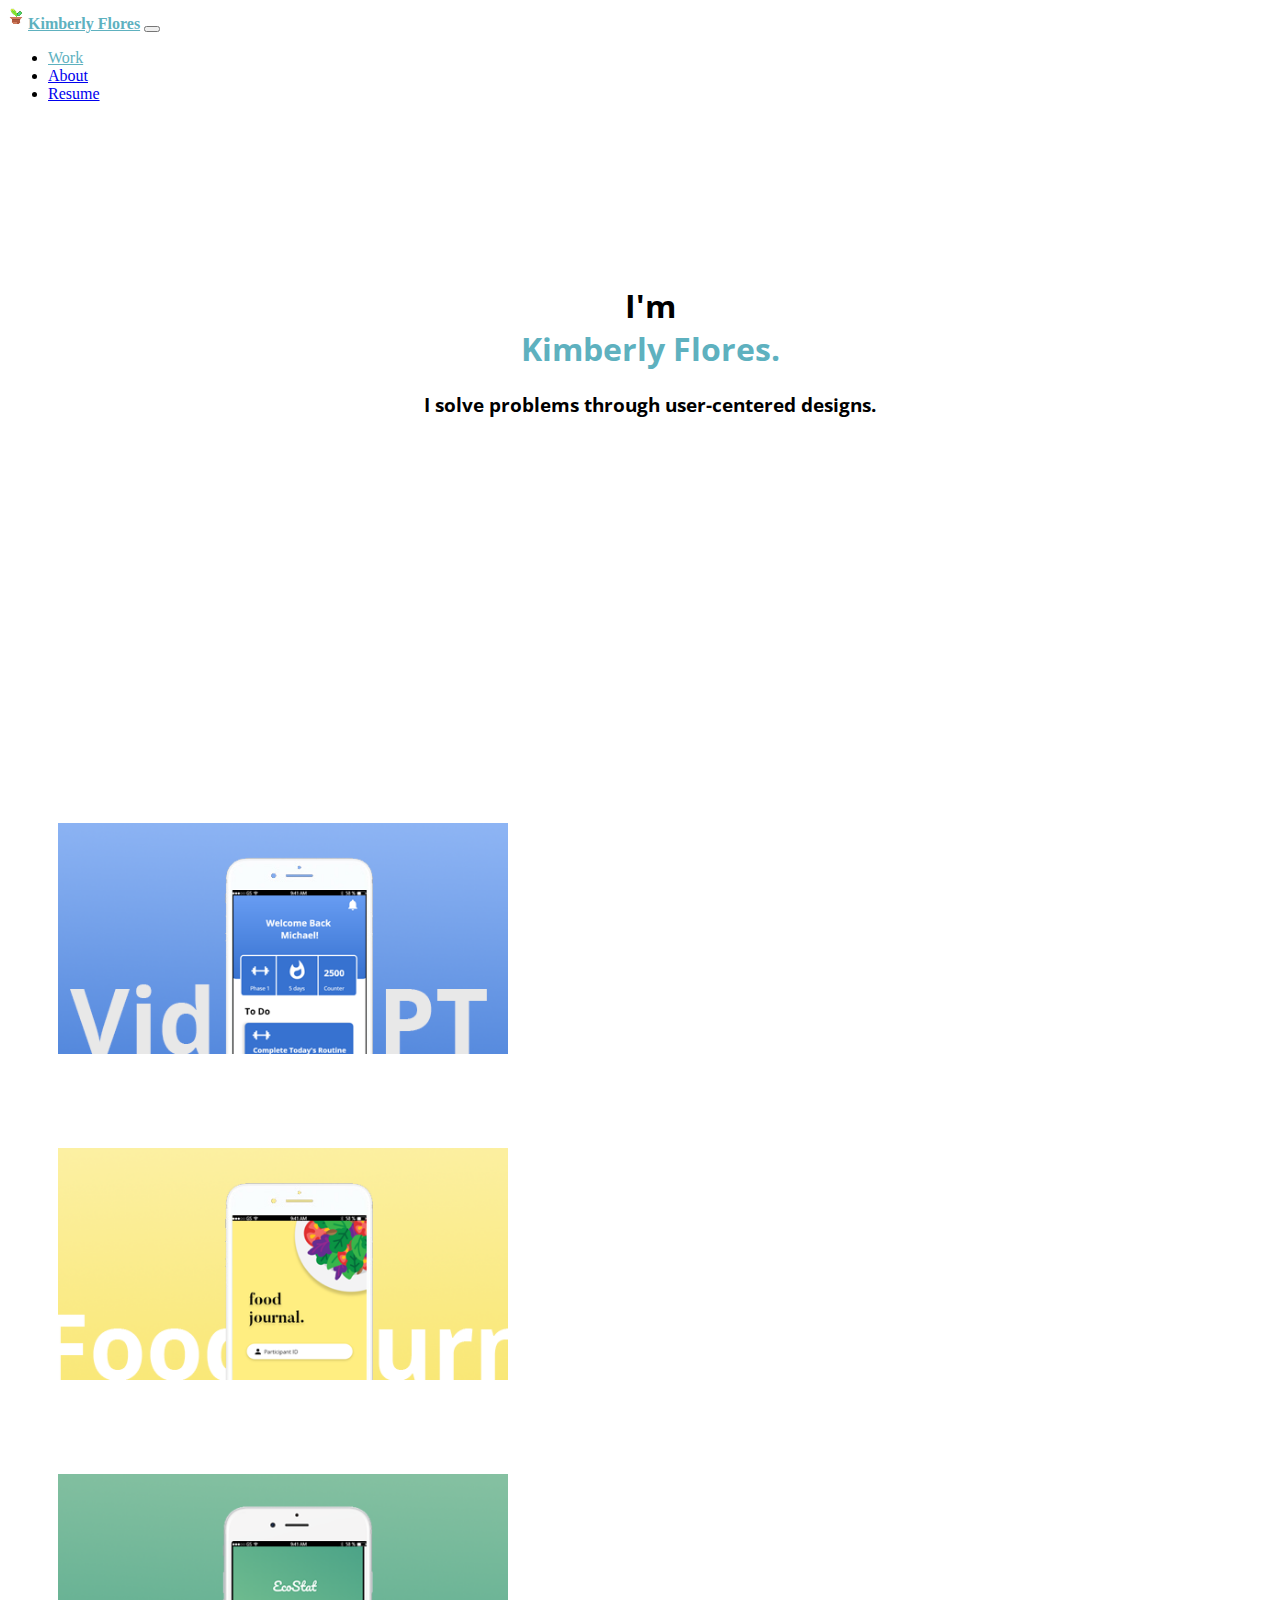
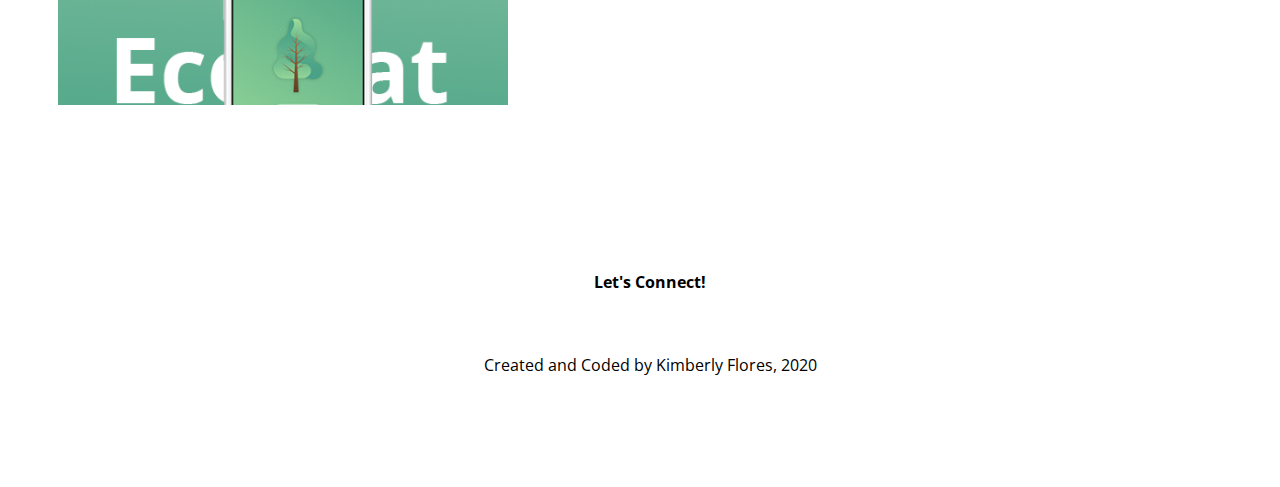
==== commit 01e51662: "changed layout" ====
--- a/index.html
+++ b/index.html
@@ -62,9 +62,6 @@
     <div class="banner">
     <center><h1>I'm <div class="blue bold">Kimberly Flores.</div></h1>
     <h3>I solve problems through user-centered designs.</h3>
-    <a href="#portfolio-links">
-      <i class="fas fa-angle-down w3-xxlarge"></i>
-    </a></center>
   </div>
 </div>
 </div>
--- a/site.css
+++ b/site.css
@@ -30,11 +30,15 @@
 }
 
 .gray{
-  color: #999999;
+  background-color: #F6F6F6;
 }
 
 h4{
   padding-top: 5px;
+}
+
+p{
+  line-height: 2.2;
 }
 
 /*home page*/
@@ -45,9 +49,9 @@
 
 .home{
   text-align: left;
-  min-height: 65vh;
+  min-height: 45vh;
   width: 100%;
-  padding: 16vh 20px 150px 10px;
+  padding: 16vh 20px 100px 10px;
   color: #000000;
 }
 
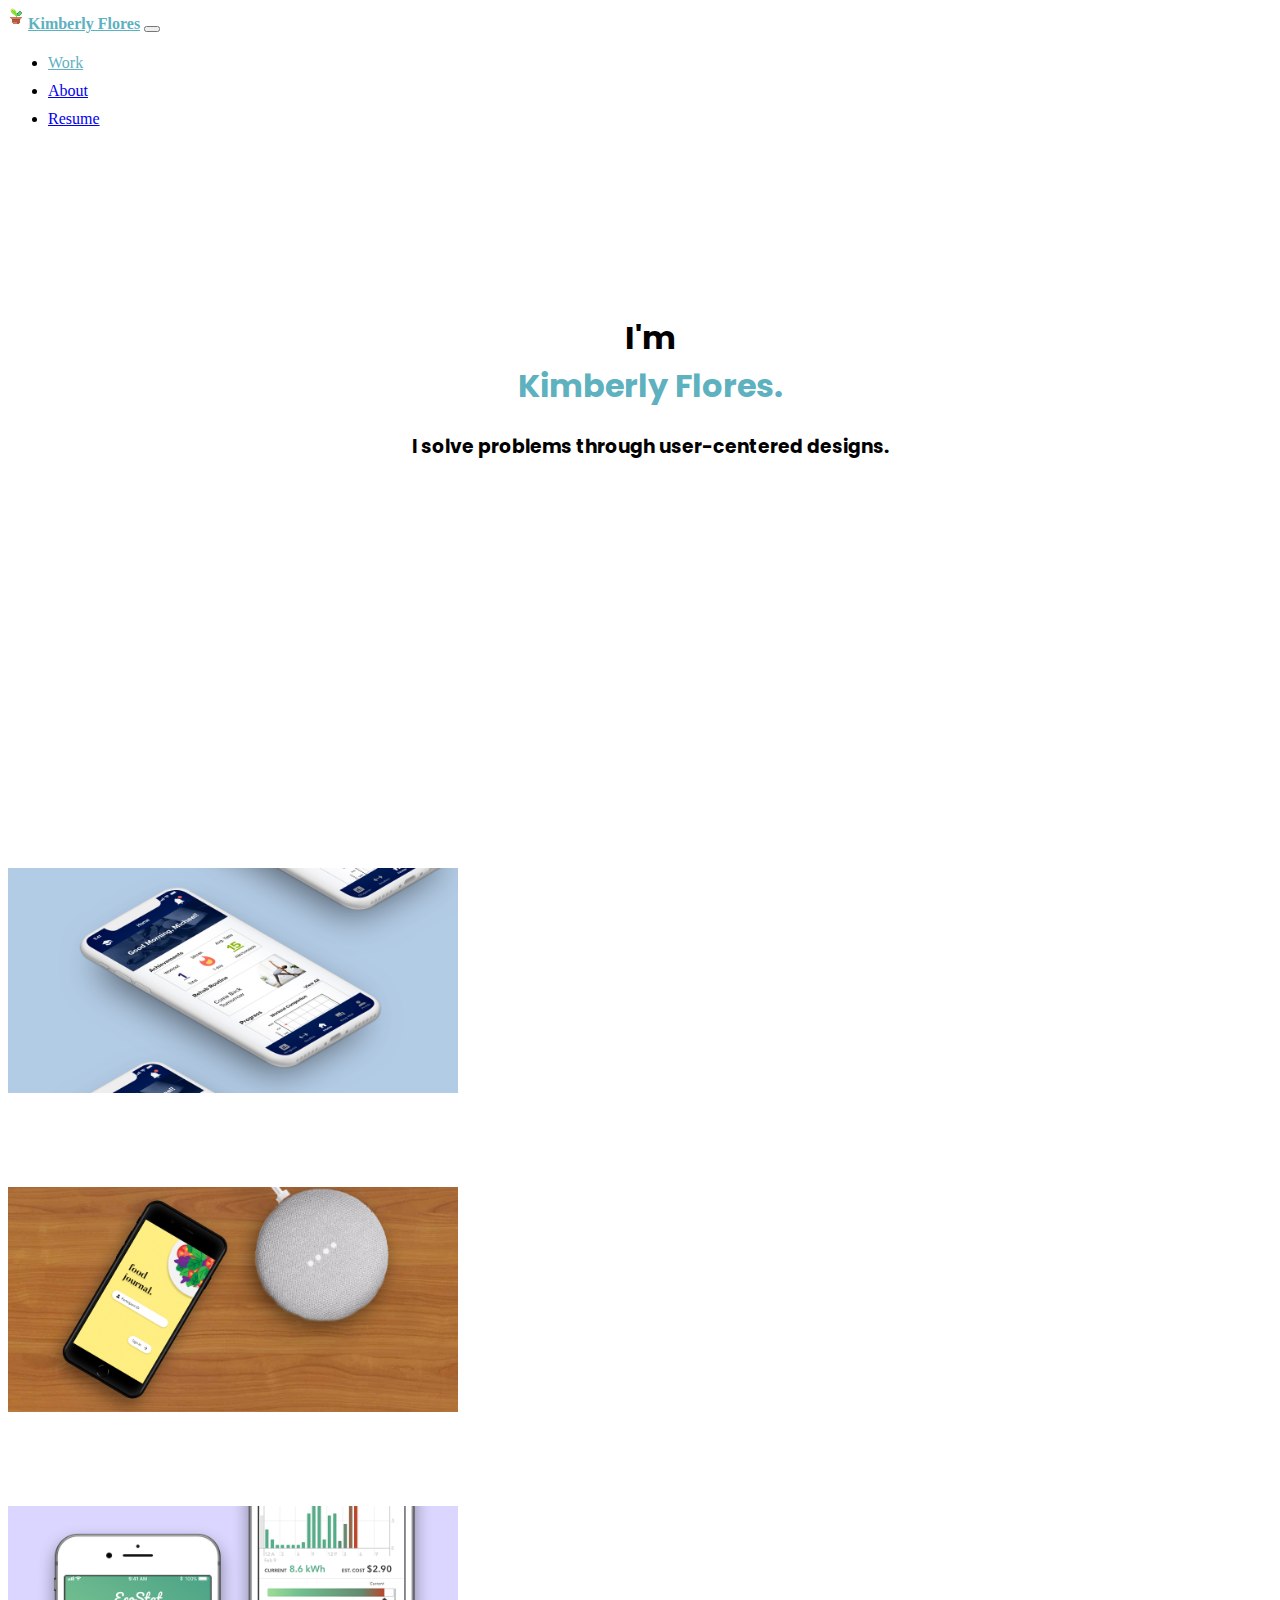
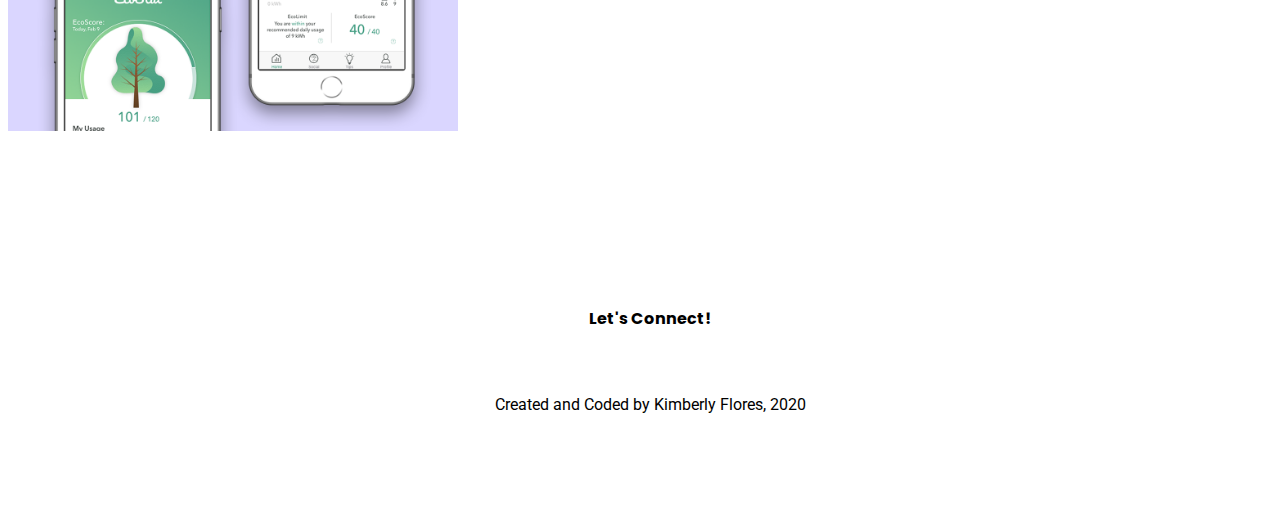
==== commit 9a7fc2f0: "updated styling, images, and case studies" ====
--- a/index.html
+++ b/index.html
@@ -22,7 +22,7 @@
      <script src="https://cdnjs.cloudflare.com/ajax/libs/popper.js/1.14.3/umd/popper.min.js" integrity="sha384-ZMP7rVo3mIykV+2+9J3UJ46jBk0WLaUAdn689aCwoqbBJiSnjAK/l8WvCWPIPm49" crossorigin="anonymous"></script>
      <script src="https://stackpath.bootstrapcdn.com/bootstrap/4.1.3/js/bootstrap.min.js" integrity="sha384-ChfqqxuZUCnJSK3+MXmPNIyE6ZbWh2IMqE241rYiqJxyMiZ6OW/JmZQ5stwEULTy" crossorigin="anonymous"></script>
      <!--fonts-->
-     <link href="https://fonts.googleapis.com/css?family=Open+Sans&display=swap" rel="stylesheet">
+     <link href="https://fonts.googleapis.com/css2?family=Poppins&family=Roboto&display=swap" rel="stylesheet">
 
     <script src="effects.js"></script>
 
@@ -59,8 +59,8 @@
 <!--banner-->
 <div>
   <div class="container-fluid home">
-    <div class="banner">
-    <center><h1>I'm <div class="blue bold">Kimberly Flores.</div></h1>
+    <div class="banner center">
+    <h1 >I'm <div class="blue bold">Kimberly Flores.</div></h1>
     <h3>I solve problems through user-centered designs.</h3>
   </div>
 </div>
@@ -72,15 +72,15 @@
 <div class="container" id="portfolio-links">
   <div class="row">
     <div class="col-lg-6 col-md-6 col-sm-12 col-xs-12">
-      <a href="vidpt.html"><img src="assests/vidpt-banner.png" class="hoverimg"></a>
+      <a href="vidpt.html"><img src="assests/vidpt/vidpt-case-photo.png" class="hoverimg"></a>
     </div>
 
     <div class="col-lg-6 col-md-6 col-sm-12 col-xs-12">
-      <a href="foodjournal.html"><img src="assests/food-journal-banner.png" class="hoverimg"></a>
+      <a href="foodjournal.html"><img src="assests/foodjournal/foodjournal-case-photo.png" class="hoverimg"></a>
     </div>
 
     <div class="col-lg-6 col-md-6 col-sm-12 col-xs-12">
-      <a href="ecostat.html"><img src="assests/ecostat-banner.png" class="hoverimg"></a>
+      <a href="ecostat.html"><img src="assests/ecostat/ecostat-case-photo.png" class="hoverimg"></a>
     </div>
 
   </div>
@@ -91,12 +91,11 @@
 
 
 <footer class="footer">
-<center>
   <h4>Let's Connect!</h4>
-      <a href="mailto:kimbermf@uci.edu"><i class="fas fa-envelope w3-xxlarge"></i></a>
-      <a href="https://github.com/kimberlyflrs"><i class="fab fa-github-square w3-xxlarge"></i></a>
-      <a href="https://www.linkedin.com/in/kimberly-m-flores/"><i class="fab fa-linkedin w3-xxlarge"></i></a>
+      <a href="mailto:kimbermf@uci.edu"><i class="fas fa-envelope fa-3x"></i></a>
+      <a href="https://github.com/kimberlyflrs"><i class="fab fa-github-square fa-3x"></i></a>
+      <a href="https://www.linkedin.com/in/kimberly-m-flores/"><i class="fab fa-linkedin fa-3x"></i></a>
 
-  <p>Created and Coded by Kimberly Flores, 2020</p></center>
+  <p>Created and Coded by Kimberly Flores, 2020</p>
 </footer>
 </html>
--- a/site.css
+++ b/site.css
@@ -13,7 +13,7 @@
 }
 
 .row{
-  padding: 5px 50px;
+  padding: 20px 0;
 }
 
 .pad{
@@ -21,26 +21,26 @@
 }
 
 /*text*/
-h1,h2,h3,h4,h6,p{
-  font-family: 'Open Sans', sans-serif !important;
+h1,h2,h3,h4,h6{
+  font-family: 'Poppins', sans-serif !important;
+}
+
+p{
+  font-family: 'Roboto', sans-serif !important;
+  line-height: 2.2;
 }
 
 .bold{
   font-weight: bold;
 }
 
-.gray{
-  background-color: #F6F6F6;
+.center{
+  text-align:center;
 }
 
-h4{
-  padding-top: 5px;
+li{
+  padding: 5px 0;
 }
-
-p{
-  line-height: 2.2;
-}
-
 /*home page*/
 .banner{
   height: 100%;
@@ -71,14 +71,6 @@
   color: #000000;
 }
 
-.footer{
-  text-align: middle;
-  min-height: 10vh;
-  width: 100%;
-  padding: 10vh 20px 80px 10px;
-  color: #000000;
-}
-
 #portfolio-links a:hover{
   opacity: 0.5;
 }
@@ -95,40 +87,35 @@
     padding-bottom: 40px;
 }
 
-/*vidpt*/
-
-.vpt{
-  color:#4669DB;
+.casephoto{
+  max-width:95%;
+  height: auto;
+  display:block;
+  margin-left: auto;
+  margin-right:auto;
 }
 
-.casephoto{
-  max-width:70%;
+.photo{
+  max-width:85%;
   height: auto;
-}
-
-.personas{
-  max-width:80%;
-  height:auto;
+  display:block;
+  margin-left: auto;
+  margin-right:auto;
 }
 
 .solutionpics{
   max-width:50%;
   height:auto;
+  display:block;
+  margin-left: auto;
+  margin-right: auto;
 }
 
 .small{
   max-width:40%;
   height:auto;
 }
-/*food journal*/
-.fj{
-  color:#FFAB4A;
-}
 
-/*.ecostat*/
-.es{
-  color:#49A388;
-}
 
 .aboutpic{
   max-width:75%;
@@ -136,8 +123,22 @@
 }
 
 /*footer*/
+footer{
+  text-align: center;
+}
 
 footer i{
   padding: 0px 15px;
-  color:
 }
+
+.material-icons.md-48 {
+   font-size: 48px;
+  }
+
+.footer{
+  text-align: middle;
+  min-height: 10vh;
+  width: 100%;
+  padding: 10vh 20px 80px 10px;
+  color: #000000;
+}
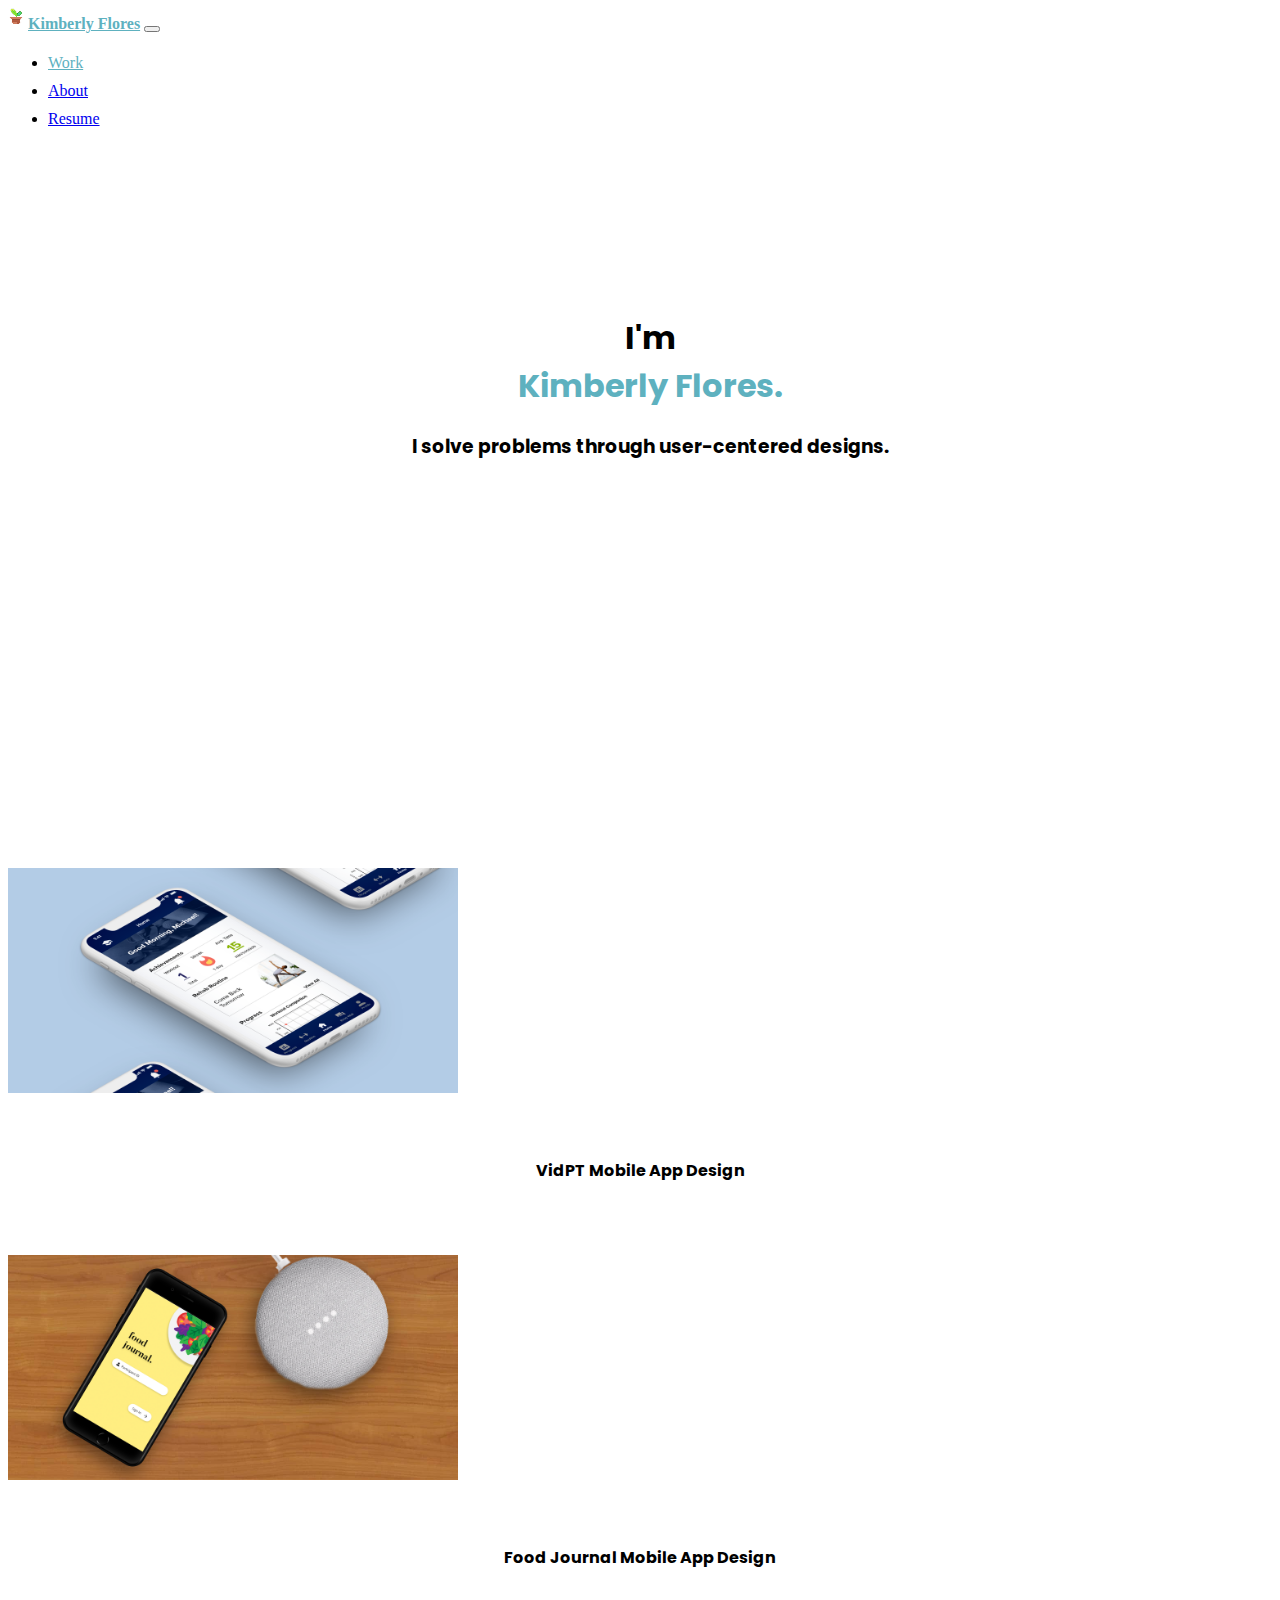
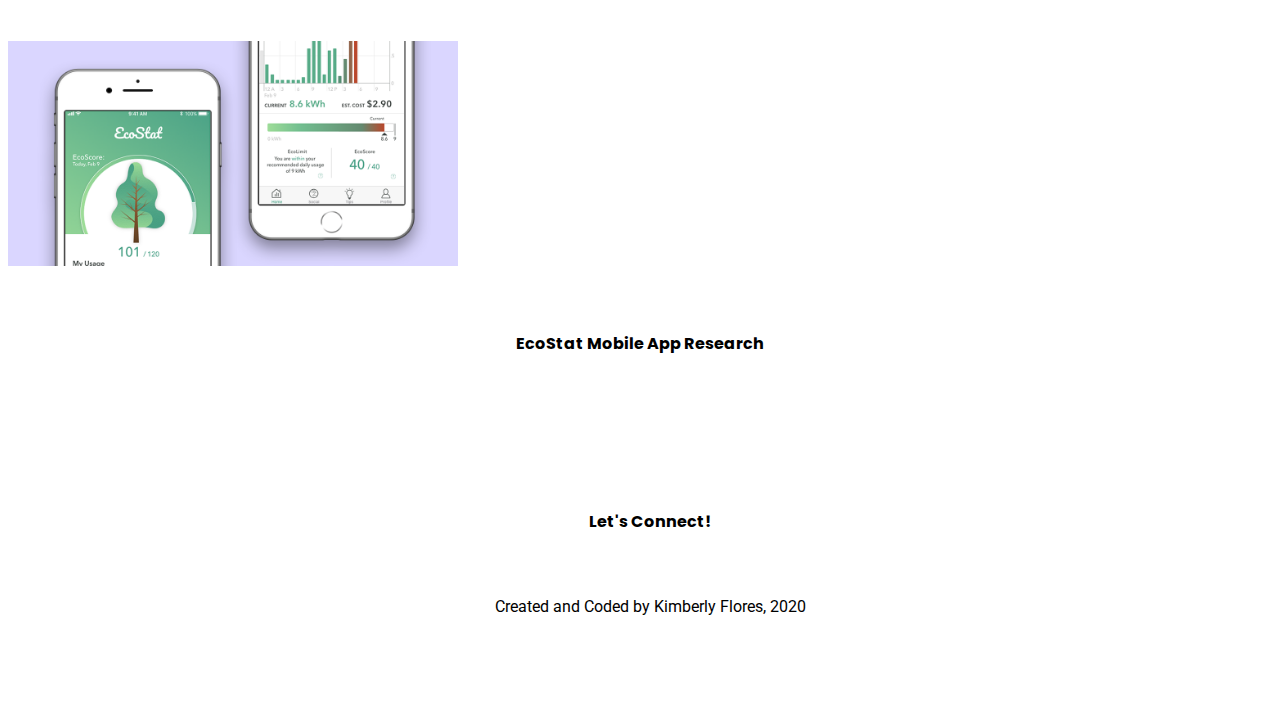
==== commit d4475bc4: "updated resume" ====
--- a/index.html
+++ b/index.html
@@ -73,14 +73,17 @@
   <div class="row">
     <div class="col-lg-6 col-md-6 col-sm-12 col-xs-12">
       <a href="vidpt.html"><img src="assests/vidpt/vidpt-case-photo.png" class="hoverimg"></a>
+      <h4 class="mobile center">VidPT Mobile App Design </h4>
     </div>
 
     <div class="col-lg-6 col-md-6 col-sm-12 col-xs-12">
       <a href="foodjournal.html"><img src="assests/foodjournal/foodjournal-case-photo.png" class="hoverimg"></a>
+      <h4 class="mobile center">Food Journal Mobile App Design </h4>
     </div>
 
     <div class="col-lg-6 col-md-6 col-sm-12 col-xs-12">
       <a href="ecostat.html"><img src="assests/ecostat/ecostat-case-photo.png" class="hoverimg"></a>
+      <h4 class="mobile center">EcoStat Mobile App Research</h4>
     </div>
 
   </div>
